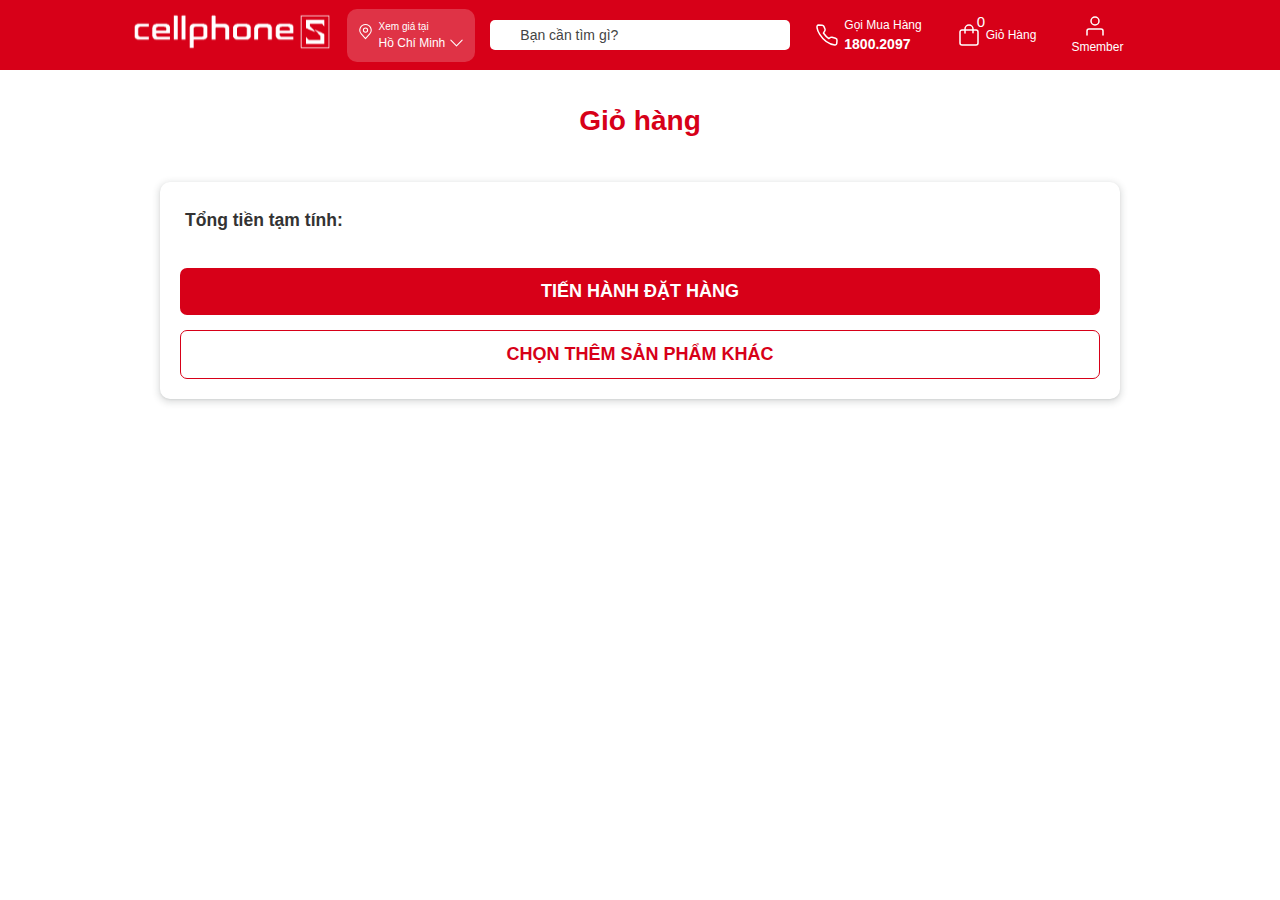
==== cart.html @ a5db36e9 "update code" ====
<!DOCTYPE html>
<html lang="en">
<head>
    <meta charset="UTF-8">
    <meta http-equiv="X-UA-Compatible" content="IE=edge">
    <meta name="viewport" content="width=device-width, initial-scale=1.0">
    <title>Điện thoại di động | Smartphone chính hãng » Giá rẻ</title>

    <link href="https://fonts.googleapis.com/css2?family=Poppins:ital,wght@0,300;0,400;0,500;0,600;0,700;0,900;1,300&display=swap"rel="stylesheet">
    <link rel="stylesheet" href="https://cdnjs.cloudflare.com/ajax/libs/font-awesome/6.1.1/css/all.min.css" integrity="sha512-KfkfwYDsLkIlwQp6LFnl8zNdLGxu9YAA1QvwINks4PhcElQSvqcyVLLD9aMhXd13uQjoXtEKNosOWaZqXgel0g==" crossorigin="anonymous" referrerpolicy="no-referrer" />
    <link rel="stylesheet" href="reset.css">
  
    <link rel="stylesheet" href="style.css">
</head>
<body>
    <div class="overlay"></div>
    <header class="header-wrapper">
        <div class="header wrapper">
            <nav class="nav">
                <div class="logo">
                    <a href="./index.html">
                        <svg stroke="transparent" xmlns="http://www.w3.org/2000/svg" xmlns:xlink="http://www.w3.org/1999/xlink" viewBox="0 0 269.231 50"> <defs> <pattern id="patternLogo" preserveAspectRatio="xMidYMid slice" width="100%" height="100%" viewBox="0 0 530 95"> <image width="530" height="95" xlink:href="[data-uri]"></image> </pattern> </defs> <rect id="header__logo--bg" width="269.231" height="50" fill="url(#patternLogo)"></rect> </svg>
                        <img src="./img/images/small-logo.png" alt="" class="logo-mobile">
                    </a>
                </div>
                <div class="location">
                  <div class="location-icon">
                    <svg width="24" height="24" viewBox="0 0 24 24" fill="none" xmlns="http://www.w3.org/2000/svg"><path d="M6.0325 15.2873L12.0001 22L17.9677 15.2873C22.5447 10.1388 18.8894 2 12.0001 2C5.11079 2 1.45549 10.1388 6.0325 15.2873Z" stroke="#fff" stroke-width="1.5" stroke-linecap="round" stroke-linejoin="round"></path><circle cx="12" cy="10" r="3" stroke="#fff" stroke-width="1.5" stroke-linecap="round" stroke-linejoin="round"></circle></svg>
                  </div>
                  <div class="location-main">
                      <p>Xem giá tại</p>
                      <ul class="location-list">
                        <h4 class="location-current">
                            Hồ Chí minh
                        </h4>
                        <ul class="location-hidden">
                            <li class="location-item active"><a href="#" class="location-link">
                                <i class="fas fa-map-marker-alt"></i>
                                Hồ Chí minh
                            </a></li>
                            <li class="location-item"><a href="#" class="location-link">
                                <i class="fas fa-map-marker-alt"></i>
                                Hà nội
                            </a></li>
                            <li class="location-item"><a href="#" class="location-link">
                                <i class="fas fa-map-marker-alt"></i>
                                bình dương
                            </a></li>
                            <li class="location-item"><a href="#" class="location-link">
                                <i class="fas fa-map-marker-alt"></i>
                                Hải dương
                            </a></li>
                            <li class="location-item"><a href="#" class="location-link">
                                <i class="fas fa-map-marker-alt"></i>
                                hải phòng
                            </a></li>
                        </ul>
                      </ul>
                      <svg class="location-arrow" width="24" height="24" viewBox="0 0 24 24" fill="none" xmlns="http://www.w3.org/2000/svg"><path d="M4 8L12 16L20 8" stroke="#fff" stroke-width="1.5" stroke-linecap="round" stroke-linejoin="round"></path></svg>
                  </div>
                </div>
                <div class="search">
                    <i class="fas fa-search"></i>
                    <input type="text" class="search-input" placeholder="Bạn cần tìm gì?">
                    <i class="fas fa-close btn-close"></i>
                </div>
                <ul class="about">
                    <li class="about-item"><a  class="about-link">
                        <svg width="24" class="about-icon" height="24" viewBox="0 0 24 24" fill="none" xmlns="http://www.w3.org/2000/svg"><path d="M3.51089 2L7.15002 2.13169C7.91653 2.15942 8.59676 2.64346 8.89053 3.3702L9.96656 6.03213C10.217 6.65159 10.1496 7.35837 9.78693 7.91634L8.40831 10.0375C9.22454 11.2096 11.4447 13.9558 13.7955 15.5633L15.5484 14.4845C15.9939 14.2103 16.5273 14.1289 17.0314 14.2581L20.5161 15.1517C21.4429 15.3894 22.0674 16.2782 21.9942 17.2552L21.7705 20.2385C21.6919 21.2854 20.8351 22.1069 19.818 21.9887C6.39245 20.4276 -1.48056 1.99997 3.51089 2Z" stroke="#000" stroke-width="1.5" stroke-linecap="round" stroke-linejoin="round"></path></svg>
                        <div class="about-content">
                            <span>Gọi mua hàng</span>
                            <span><strong>1800.2097</strong></span>
                        </div>
                    </a></li>
                     <li class="about-item">
                        <a  class="about-link bag-container" href="./cart.html">
                            <svg width="24" class="about-icon" height="24" viewBox="0 0 24 24" fill="none" xmlns="http://www.w3.org/2000/svg"><path d="M3 9C3 7.89543 3.89543 7 5 7H19C20.1046 7 21 7.89543 21 9V20C21 21.1046 20.1046 22 19 22H5C3.89543 22 3 21.1046 3 20V9Z" stroke="#000" stroke-width="1.5" stroke-linecap="round" stroke-linejoin="round"></path><path d="M8 10V6C8 3.79086 9.79086 2 12 2V2C14.2091 2 16 3.79086 16 6V9.6888" stroke="#000" stroke-width="1.5" stroke-linecap="round" stroke-linejoin="round"></path></svg>
                            <div class="bag-amount-item">0</div>
                            <div class="about-content">
                                <span>giỏ hàng</span>
                            </div>
                        </a>
                    </li>
                    <li class="about-item about-smember"><a  class="about-link">
                        <svg width="24" class="about-icon" height="24" viewBox="0 0 24 24" fill="none" xmlns="http://www.w3.org/2000/svg"><circle cx="12" cy="7" r="4" stroke="#000" stroke-width="1.5" stroke-linecap="round" stroke-linejoin="round"></circle><path d="M4 21V17C4 15.8954 4.89543 15 6 15H18C19.1046 15 20 15.8954 20 17V21" stroke="#000" stroke-width="1.5" stroke-linecap="round" stroke-linejoin="round"></path></svg>
                        <div class="about-content">
                            Smember
                        </div>
                    </a></li>
                </ul>
                <div class="for-mobile">
                    <i class="fas fa-bars"></i>
                </div>
                <ul class="about about-mobile">
                    <li class="about-item"><a  class="about-link">
                        <svg width="24" class="about-icon" height="24" viewBox="0 0 24 24" fill="none" xmlns="http://www.w3.org/2000/svg"><path d="M3.51089 2L7.15002 2.13169C7.91653 2.15942 8.59676 2.64346 8.89053 3.3702L9.96656 6.03213C10.217 6.65159 10.1496 7.35837 9.78693 7.91634L8.40831 10.0375C9.22454 11.2096 11.4447 13.9558 13.7955 15.5633L15.5484 14.4845C15.9939 14.2103 16.5273 14.1289 17.0314 14.2581L20.5161 15.1517C21.4429 15.3894 22.0674 16.2782 21.9942 17.2552L21.7705 20.2385C21.6919 21.2854 20.8351 22.1069 19.818 21.9887C6.39245 20.4276 -1.48056 1.99997 3.51089 2Z" stroke="#000" stroke-width="1.5" stroke-linecap="round" stroke-linejoin="round"></path></svg>
                        <div class="about-content">
                            <span>Gọi mua hàng</span>
                            <span><strong>1800.2097</strong></span>
                        </div>
                    </a></li>
                    <li class="about-item"><a  class="about-link">
                        <svg class="about-icon"  xmlns="http://www.w3.org/2000/svg" viewBox="0 0 44.22 25.85" height="24"><defs><style>.cls-1,.cls-2,.cls-3{fill:none;stroke:#000;stroke-linecap:round;stroke-linejoin:round;}.cls-1{stroke-width:1.66px;}.cls-2{stroke-width:1.66px;}.cls-3{stroke-width:1.8px;}</style></defs><circle class="cls-1" cx="7.66" cy="22.02" r="3"></circle><circle class="cls-2" cx="24.79" cy="22.02" r="3"></circle><path class="cls-3" d="M28.61,22h4.13a1.44,1.44,0,0,0,1.44-1.44v-6"></path><path class="cls-3" d="M27.12.9H14.82a1.44,1.44,0,0,0-1.44,1.44V20.58A1.44,1.44,0,0,0,14.82,22h6.29"></path><path class="cls-3" d="M10.27,5.92H6.75A2.65,2.65,0,0,0,4.54,7.11L1.33,12A2.64,2.64,0,0,0,.9,13.47v6.46A2.1,2.1,0,0,0,3,22h.75"></path><path class="cls-3" d="M34.18,3.47V2.34A1.44,1.44,0,0,0,32.74.9H25.08"></path><line class="cls-3" x1="43.32" y1="6.97" x2="32.57" y2="6.97"></line><line class="cls-3" x1="40.5" y1="11.05" x2="32.57" y2="11.05"></line><line class="cls-3" x1="42.09" y1="16.33" x2="38.07" y2="16.33"></line></g></g></svg>
                        <div class="about-content">
                            
                            <span>tra cứu</span>
                            <span>đơn hàng</span>
                        </div>
                    </a></li>
                    <li class="about-item about-smember"><a  class="about-link">
                        <svg width="24" class="about-icon" height="24" viewBox="0 0 24 24" fill="none" xmlns="http://www.w3.org/2000/svg"><circle cx="12" cy="7" r="4" stroke="#000" stroke-width="1.5" stroke-linecap="round" stroke-linejoin="round"></circle><path d="M4 21V17C4 15.8954 4.89543 15 6 15H18C19.1046 15 20 15.8954 20 17V21" stroke="#000" stroke-width="1.5" stroke-linecap="round" stroke-linejoin="round"></path></svg>
                        <div class="about-content">
                            Smember
                        </div>
                    </a></li>
                </ul>
            </nav>
        </div>
    </header>
    <div class="wrapper cart-wrapper">
        <main>
            <div class="container">
                <div class="shopping-heading">
                    <h3>Giỏ hàng</h3>
                </div>
                <ul class="shopping-list">
                    
                </ul>
                <div class="actions">
                    <div class="actions-heading">
                        <h3>
                            Tổng tiền tạm tính:
                        </h3>
                        <div class="total-price">
                             
                        </div>
                    </div>
                    <div class="btns">
                        <div class="cart-btn btn-red buy-btn">
                            Tiến hành đặt hàng
                        </div>
                        <a href="./index.html" class="cart-btn btn-white">
                            Chọn thêm sản phẩm khác
                        </a>
                    </div>
                </div>
            </div>
        </main>
        <footer class="footer"></footer>
    </div>

    <script src="./Js/main.js"></script>
    <script src="./Js/cart.js"></script>
</body>

</html>
---- style.css ----
* {
  box-sizing: border-box;
  margin: 0;
  padding: 0;
}

a, input, button {
  font-family: inherit;
  font-size: inherit;
  color: inherit;
  cursor: pointer;
}

li {
  list-style-type: none;
}

html {
  font-size: 62.5%;
  scroll-behavior: smooth;
}
@media screen and (max-width: 1024px) {
  html {
    font-size: 57%;
  }
}
@media screen and (max-width: 768px) {
  html {
    font-size: 53%;
  }
}
@media screen and (max-width: 479px) {
  html {
    font-size: 47%;
  }
}
@media screen and (max-width: 320px) {
  html {
    font-size: 42%;
  }
}

body {
  font-size: 1.5rem;
  font-family: sans-serif;
  line-height: 1.5;
  color: #333333;
}

.wrapper {
  max-width: 1250px;
  padding-left: 2rem;
  padding-right: 2rem;
  margin: 0 auto;
}

.overlay {
  position: fixed;
  top: 0;
  bottom: 0;
  left: 0;
  right: 0;
  width: 100%;
  height: 100%;
  background-color: rgba(0, 0, 0, 0.25);
  z-index: 50;
  display: none;
}
.overlay.active {
  display: block;
}

.logo svg {
  width: 20rem;
  height: 4.5rem;
}

em {
  color: #D70018;
  font-style: italic;
  font-weight: 300;
}

.btn {
  padding: 1rem;
  border-radius: 0.7rem;
  font-size: 1.2rem;
  border: 1px solid #E5E7EB;
  background-color: #F3F4F6;
  box-shadow: rgba(0, 0, 0, 0.05) 0px 0px 0px 1px;
  cursor: pointer;
}

.btn.active {
  border: 1px solid #D70018;
  color: #D70018;
  position: relative;
}
.btn.active::before {
  content: "";
  position: absolute;
  top: -1px;
  left: -1px;
  width: 15px;
  height: 12px;
  border-radius: 0.5rem 0 0.5rem 0;
  background: #D70018;
  background-image: url(./img/checkmark.svg);
  background-size: 50%;
  background-repeat: no-repeat;
  background-position: center;
  color: #ffffff;
  z-index: 100;
}

.slider-btn {
  position: absolute;
  z-index: 10;
  top: 50%;
  transform: translateY(-50%);
  font-size: 2.4rem;
  color: #707070;
  opacity: 0;
  visibility: hidden;
  transition: all 0.3s ease;
}
.slider-btn::before {
  content: "";
  z-index: -1;
  position: absolute;
  width: 7rem;
  height: 7rem;
  border-radius: 50%;
  background-color: #fff;
  top: 50%;
  transform: translateY(-50%);
  box-shadow: rgba(0, 0, 0, 0.12) 0px 1px 3px, rgba(0, 0, 0, 0.24) 0px 1px 2px;
}
.slider-btn i {
  font-weight: 700;
}
.slider-btn-right {
  right: 0.7rem;
}
.slider-btn-right::before {
  right: -4.2rem;
}
.slider-btn-left {
  left: 0.7rem;
}
.slider-btn-left::before {
  left: -4.2rem;
}

.spinner-wrapper {
  position: fixed;
  top: 50%;
  left: 50%;
  transform: translate(-50%, -50%);
  display: none;
}

.spinner-wrapper.active {
  display: block;
}

.spinner-fast {
  width: 4rem;
  height: 4rem;
  border-top: 5px solid #D70018;
  border-right: 5px solid transparent;
  border-radius: 50%;
  animation: spin 0.5s linear infinite;
  z-index: 2000;
}

@keyframes spin {
  100% {
    transform: rotate(360deg);
  }
}
.header-wrapper {
  max-width: 100%;
  background-color: #D70018;
  height: 7rem;
  width: 100%;
  position: fixed;
  top: 0;
  left: 0;
  right: 0;
  z-index: 1000;
}

.header {
  padding: 0.5rem 0;
}
.header .nav {
  display: flex;
  align-items: center;
  justify-content: center;
  height: 6rem;
  color: #fff;
  fill: #fff;
  stroke: #fff;
}
.header .nav > *:not(:last-child) {
  margin-right: 1.5rem;
}
.header .nav .logo-mobile {
  display: none;
}
.header .nav .location {
  background-color: rgba(255, 255, 255, 0.2);
  padding: 1rem;
  padding-right: 3rem;
  border-radius: 10px;
  display: flex;
  align-items: center;
  justify-content: center;
  cursor: pointer;
}
.header .nav .location-icon {
  margin-right: 0.5rem;
}
.header .nav .location-icon svg {
  width: 1.7rem;
  height: 1.7rem;
}
.header .nav .location-main {
  position: relative;
}
.header .nav .location-main p {
  font-size: 1rem;
}
.header .nav .location-list {
  font-size: 1.2rem;
  text-transform: capitalize;
}
.header .nav .location-current {
  font-size: 1.2rem;
  font-weight: 400;
}
.header .nav .location-hidden {
  display: none;
}
.header .nav .location-hidden.active {
  position: absolute;
  left: 50%;
  bottom: -1rem;
  transform: translate(-50%, 100%);
  z-index: 100;
  overflow: hidden;
  min-width: 16rem;
  border-radius: 1rem;
  display: flex;
  flex-direction: column;
  justify-content: center;
  color: #262626;
  background-color: #fff;
  box-shadow: rgba(50, 50, 93, 0.25) 0px 13px 27px -5px, rgba(0, 0, 0, 0.3) 0px 8px 16px -8px;
}
.header .nav .location-hidden.active li {
  padding: 0.5rem 1.5rem;
  transition: all 0.2s ease;
}
.header .nav .location-hidden.active li i {
  margin-right: 0.5rem;
}
.header .nav .location-hidden.active li.active {
  background-color: #FEE2E2;
}
.header .nav .location-hidden.active li:hover {
  background-color: #f5f5f5;
}
.header .nav .location-arrow {
  position: absolute;
  right: -2rem;
  width: 1.7rem;
  font-size: 1.2rem;
  bottom: -3px;
}
.header .nav .search {
  position: relative;
}
.header .nav .search i {
  position: absolute;
  color: #707070;
  top: 50%;
  left: 0.5rem;
  transform: translateY(-50%);
  font-size: 1.8rem;
}
.header .nav .search-input {
  padding: 0.7rem 3rem;
  width: 30rem;
  border: 0;
  border-radius: 0.5rem;
  background-color: #fff;
  color: #333333;
  color: #444;
  font-size: 1.4rem;
}
.header .nav .search-input::placeholder {
  font-size: 1.4rem;
  color: inherit;
}
.header .nav .search-input:focus {
  outline: none;
}
.header .nav .search .btn-close {
  right: 1rem;
  left: unset;
  display: none;
}
.header .nav .search .btn-close.see {
  display: inline-block;
}
.header .nav .about {
  display: flex;
  align-items: center;
}
.header .nav .about-item {
  max-width: 15rem;
  padding: 1rem;
  transition: all 0.2s ease;
  border-radius: 1rem;
}
.header .nav .about-item:not(:last-child) {
  margin-right: 1.5rem;
}
.header .nav .about-item:hover {
  background-color: rgba(255, 255, 255, 0.2);
}
.header .nav .about-link {
  display: flex;
  align-items: center;
  justify-content: center;
  font-size: 1.2rem;
  text-transform: capitalize;
}
.header .nav .about-link svg {
  margin-right: 0.5rem;
}
.header .nav .about-link svg path, .header .nav .about-link svg circle, .header .nav .about-link svg line {
  stroke: #fff;
}
.header .nav .about-content span {
  display: block;
}
.header .nav .about-content span strong {
  font-size: 1.4rem;
}
.header .nav .about-smember .about-link {
  display: flex;
  flex-direction: column;
}
.header .nav .for-mobile {
  display: none;
}
.header .nav .for-mobile i {
  font-size: 3rem;
}
.header .nav .about-mobile {
  display: none;
}
@media screen and (max-width: 1180px) {
  .header .nav .location {
    order: 1;
  }
  .header .nav .location,
.header .nav .about > *:not(:nth-child(2)) {
    display: none;
  }
  .header .nav .for-mobile {
    display: inline-block;
    z-index: 2000;
    order: 2;
  }
  .header .nav .about-mobile {
    display: flex;
    flex-direction: column;
    align-items: flex-start;
    position: absolute;
    top: 0;
    bottom: 0;
    right: 0;
    z-index: 0;
    padding-top: 7rem;
    padding-left: 5rem;
    width: 55vw;
    height: 100vh;
    background-color: #1abc9c;
    opacity: 0;
    visibility: hidden;
    transform: translateX(150%);
    transition: all 0.4s ease;
  }
  .header .nav .about-mobile .about-item {
    max-width: 100%;
    display: block;
  }
  .header .nav .about-mobile .about-item:not(:last-child) {
    margin-bottom: 2rem;
  }
  .header .nav .about-mobile .about-item .about-link {
    font-size: 1.8rem;
  }
  .header .nav .about-mobile .about-item .about-link span {
    display: inline-block;
  }
  .header .nav .about-mobile .about-item .about-link span strong {
    margin-left: 2rem;
  }
  .header .nav .about-mobile .about-smember .about-link {
    flex-direction: row;
  }
  .header .nav .about-mobile svg {
    margin-right: 2rem;
  }
  .header .nav .about-mobile.active {
    opacity: 1;
    visibility: visible;
    transform: translateX(0%);
    transition: all 0.4s ease;
  }
}
@media screen and (max-width: 768px) {
  .header .nav .logo-mobile {
    display: inline-block;
    object-fit: cover;
    height: 4.5rem;
  }
  .header .nav .logo svg {
    display: none;
  }
}
@media screen and (max-width: 479px) {
  .header .nav .location {
    display: none;
  }
  .header .nav .search {
    justify-self: flex-start;
  }
}
@media screen and (max-width: 1180px) {
  .header .nav {
    justify-content: space-around;
  }
}

.bag-container {
  position: relative;
}

.bag-amount-item {
  position: absolute;
  top: -12px;
  left: 20px;
  font-size: 15px;
  font-weight: 500;
}

.sliders {
  display: flex;
  justify-content: space-between;
  align-items: center;
  margin-top: 10rem;
  margin-bottom: 3rem;
}

.slider {
  width: calc(50% - 0.5rem);
  display: flex;
  align-items: center;
  position: relative;
  box-shadow: rgba(0, 0, 0, 0.24) 0px 3px 8px;
  border-radius: 1rem;
}
.slider-container {
  border-radius: 1rem;
}
.slider-img {
  border-radius: 1rem;
}
.slider-img img {
  width: 100%;
}
.slider:hover .slider-btn {
  transition: all 0.3s ease;
  opacity: 1;
  visibility: visible;
  box-shadow: rgba(0, 0, 0, 0.24) 0px 3px 8px;
}

@media screen and (max-width: 768px) {
  .slider {
    width: 100%;
  }

  .slider2 {
    display: none;
  }
}
.brand {
  margin-top: 2rem;
  margin-bottom: 2rem;
}
.brand-item {
  padding: 0 1rem;
  border: 1px solid #eee;
  border-radius: 1rem;
  box-shadow: rgba(0, 0, 0, 0.1) 0px 1px 3px 0px, rgba(0, 0, 0, 0.06) 0px 1px 2px 0px;
  margin-bottom: 0.3rem;
  height: 4rem;
  display: inline-flex;
  justify-content: center;
  align-items: center;
}
.brand-item:not(:last-child) {
  margin-right: 1.5rem;
}
.brand-item.active {
  border: 1px solid #D70018;
}
.brand-item:last-child {
  font-size: 1.6rem;
  line-height: 0;
  overflow: hidden;
  font-weight: 300;
}
.brand-item:last-child h3 {
  height: 1.7rem;
}
.brand-img {
  height: 1.7rem;
}

.sale {
  background-image: url(./img/someThings/fs-bgs.png);
  background-size: cover;
  background-position: center;
  width: 100%;
  border-radius: 1rem;
  padding-top: 2rem;
  margin: 0 auto;
  margin-bottom: 5rem;
  border: 1px solid #E5E7EB;
}
.sale-header {
  display: flex;
  align-items: center;
  justify-content: space-between;
  color: #fff;
  margin-left: 1.5rem;
  margin-right: 1.5rem;
}
.sale-header > * {
  width: 30%;
}
.sale-header-img .sale-img-mobile {
  display: none;
}
@media screen and (max-width: 600px) {
  .sale-header-img .sale-img {
    display: none;
  }
  .sale-header-img .sale-img-mobile {
    display: inline-block;
  }
}
.sale-header-countdown div {
  display: flex;
  align-items: center;
  justify-content: center;
  min-width: max-content;
  font-size: 1.4rem;
}
.sale-header-countdown p {
  text-transform: capitalize;
  min-width: max-content;
}
.sale-header-countdown ul {
  display: flex;
  align-items: center;
}
.sale-header-countdown ul li {
  color: #fff;
  font-size: 1.3rem;
}
.sale-header-countdown ul li span {
  color: #000;
  background-color: #fff;
  border-radius: 0.5rem;
  margin: 0 0.5rem;
  padding: 0.4rem 0.6rem;
  font-weight: 600;
}
.sale-header-more {
  text-transform: capitalize;
  font-weight: 600;
  font-size: 1.4rem;
  text-align: end;
}
.sale-header-more-mobile {
  display: none;
}
@media screen and (max-width: 600px) {
  .sale-header-more {
    display: none;
  }
  .sale-header-more-mobile {
    display: unset;
    margin-top: 1rem;
  }
  .sale-header-countdown {
    display: flex;
    flex-direction: column;
    align-items: flex-end;
    width: 100%;
  }
}
.sale-container {
  padding: 0.3rem;
  padding-top: 0;
  width: 100%;
  position: relative;
}
.sale-list {
  padding-top: 2rem;
}
.sale .phoneSale {
  min-width: 20rem;
  min-height: 32rem;
  position: relative;
  margin: 1rem;
  padding: 1.5rem;
  padding-top: 3.5rem;
  display: flex;
  flex-direction: column;
  align-items: flex-start;
  justify-content: flex-start;
  border-radius: 1rem;
  background-color: #fff;
  cursor: pointer;
  box-shadow: rgba(0, 0, 0, 0.05) 0px 6px 24px 0px, rgba(0, 0, 0, 0.08) 0px 0px 0px 1px;
  transition: all 0.3s ease;
}
.sale .phoneSale-sale-per {
  position: absolute;
  top: 0;
  left: -0.4rem;
  width: 40%;
}
.sale .phoneSale-sale-per p {
  text-transform: capitalize;
  font-weight: 700;
  font-size: 1.2rem;
  color: #fff;
  position: absolute;
  top: 45%;
  left: 1.5rem;
  transform: translateY(-50%);
  line-height: 0;
}
.sale .phoneSale-sale-per img {
  width: 8rem;
}
.sale .phoneSale-img {
  object-fit: cover;
  width: 100%;
}
.sale .phoneSale-name {
  text-transform: capitalize;
  font-weight: 700;
  font-size: 1.4rem;
  margin-bottom: 1.5rem;
  margin-top: 2rem;
  margin-bottom: auto;
}
.sale .phoneSale-option {
  display: flex;
  flex-wrap: wrap;
}
@media screen and (max-width: 500px) {
  .sale .phoneSale-option {
    justify-content: center;
  }
}
.sale .phoneSale-option .btn {
  padding: 0.3rem;
  border-radius: 0.5rem;
  margin-bottom: 1rem;
}
.sale .phoneSale-option .btn:not(:last-child) {
  margin-right: 1rem;
}
.sale .phoneSale-price {
  font-size: 1.5rem;
  display: flex;
  align-items: center;
  margin-top: auto;
}
.sale .phoneSale-price-sale {
  color: #D70018;
  font-weight: 600;
  margin-right: 1rem;
}
.sale .phoneSale-price-old {
  text-decoration: line-through;
  font-weight: 300;
  font-size: 1.3rem;
}
.sale .phoneSale:hover {
  transform: scale(1.03);
  box-shadow: 0 2px 12px 0 rgba(0, 0, 0, 0.3);
}
.sale:hover .slider-btn {
  transition: all 0.3s ease;
  opacity: 1;
  visibility: visible;
  box-shadow: rgba(0, 0, 0, 0.24) 0px 3px 8px;
}

.filter, .sort {
  margin-bottom: 2rem;
}
.filter h3, .sort h3 {
  font-weight: 600;
  font-size: 1.8rem;
  text-transform: capitalize;
  margin-bottom: 1rem;
}
.filter-list, .sort-list {
  display: flex;
  align-items: center;
  flex-wrap: wrap;
}
.filter-item, .filter .remove-all, .sort-item, .sort .remove-all {
  position: relative;
  width: max-content;
  border-radius: 1rem;
  margin-bottom: 1.5rem;
}
.filter-item:not(:last-child), .filter .remove-all:not(:last-child), .sort-item:not(:last-child), .sort .remove-all:not(:last-child) {
  margin-right: 1.5rem;
}
.filter-name, .sort-name {
  font-weight: 300;
  text-transform: capitalize;
  font-size: 1.2rem;
  display: inline-block;
}
.filter-box, .sort-box {
  position: absolute;
  top: 5.5rem;
  background-color: #fff;
  border: 1px solid #E5E7EB;
  width: 40rem;
  height: auto;
  border-radius: 1rem;
  z-index: 100;
  padding: 0.5rem;
  box-shadow: rgba(50, 50, 93, 0.25) 0px 13px 27px -5px, rgba(0, 0, 0, 0.3) 0px 8px 16px -8px;
  display: none;
}
.filter-box-item, .sort-box-item {
  margin: 0.5rem;
  width: max-content;
  display: inline-block;
  min-width: none;
}
.filter-box-link, .sort-box-link {
  text-transform: capitalize;
  font-weight: 400;
}
.filter-box::before, .sort-box::before {
  content: "";
  width: 0;
  height: 0;
  position: absolute;
  top: -10px;
  left: calc(50% - 7px);
  border-bottom: 9px solid #dee2e6;
  border-left: 9px solid transparent;
  border-right: 9px solid transparent;
  z-index: 1;
}
.filter-box::after, .sort-box::after {
  content: "";
  width: 0;
  height: 0;
  position: absolute;
  top: -9px;
  left: calc(50% - 7px);
  border-bottom: 9px solid #ffffff;
  border-left: 9px solid transparent;
  border-right: 9px solid transparent;
  z-index: 1;
}
.filter-box-right, .sort-box-right {
  right: 0;
}
.filter-box-right::after, .filter-box-right::before, .sort-box-right::after, .sort-box-right::before {
  left: unset;
  right: 1.5rem;
}
.filter-box-left, .sort-box-left {
  left: 0;
}
.filter-box-left::after, .filter-box-left::before, .sort-box-left::after, .sort-box-left::before {
  left: 1.5rem;
}
.filter-box-center, .sort-box-center {
  transform: translateX(-50%);
  left: 50%;
}
.filter-item.active, .sort-item.active {
  box-shadow: rgba(0, 0, 0, 0.1) 0px 10px 15px -3px, rgba(0, 0, 0, 0.05) 0px 4px 6px -2px;
}
.filter-item.active p.btn, .sort-item.active p.btn {
  color: #D70018;
  border: 1px solid #D70018;
}
.filter-item.active .filter-box, .sort-item.active .filter-box {
  display: block;
}

.remove-all.active {
  box-shadow: rgba(0, 0, 0, 0.1) 0px 10px 15px -3px, rgba(0, 0, 0, 0.05) 0px 4px 6px -2px;
}
.remove-all.active p.btn {
  color: #D70018;
  border: 1px solid #D70018;
}

.filtering {
  display: none;
}

.phones {
  width: 100%;
  display: flex;
  flex-wrap: wrap;
  justify-content: center;
}
.phones .phone {
  max-width: 23rem;
  min-height: 35rem;
  border-radius: 1rem;
  margin-bottom: 1.5rem;
  padding: 3.5rem 1rem 1.5rem 1rem;
  display: flex;
  flex-direction: column;
  align-items: flex-start;
  flex-wrap: wrap;
  position: relative;
  background-color: #fff;
  box-shadow: rgba(0, 0, 0, 0.05) 0px 6px 24px 0px, rgba(0, 0, 0, 0.08) 0px 0px 0px 1px;
  cursor: pointer;
  transition: all 0.3s ease;
}
@media screen and (max-width: 500px) {
  .phones .phone {
    align-items: center;
  }
}
.phones .phone:not(:last-child) {
  margin-right: 1rem;
}
.phones .phone-sale-per {
  position: absolute;
  top: 0;
  left: -0.4rem;
  width: 40%;
}
.phones .phone-sale-per p {
  text-transform: capitalize;
  font-weight: 700;
  font-size: 1.2rem;
  line-height: 0;
  position: absolute;
  top: 45%;
  left: 1.5rem;
  transform: translateY(-50%);
  color: #fff;
}
.phones .phone-sale-per img {
  width: 8rem;
}
.phones .phone-img {
  object-fit: cover;
  width: 100%;
  min-width: 21rem;
  height: 60%;
  font-size: 1.2rem;
  color: gray;
  font-style: italic;
}
.phones .phone-name {
  text-transform: capitalize;
  font-weight: 700;
  font-size: 1.4rem;
  margin-bottom: 1.5rem;
  margin-top: 2rem;
  height: 10%;
}
.phones .phone-option {
  display: flex;
  align-items: center;
  flex-wrap: wrap;
  margin-bottom: auto;
}
@media screen and (max-width: 500px) {
  .phones .phone-option {
    justify-content: center;
  }
}
.phones .phone-option .btn {
  padding: 0.3rem;
  border-radius: 0.5rem;
  margin-bottom: 1rem;
}
.phones .phone-option .btn:not(:last-child) {
  margin-right: 1rem;
}
.phones .phone-price {
  font-size: 1.5rem;
  margin-top: auto;
  display: flex;
  align-items: center;
}
.phones .phone-price-sale {
  color: #D70018;
  font-weight: 600;
  margin-right: 1rem;
}
.phones .phone-price-old {
  text-decoration: line-through;
  font-weight: 300;
  font-size: 1.3rem;
}
.phones .phone-rate {
  margin-top: 0.5rem;
  font-size: 1.2rem;
  display: flex;
  align-items: center;
}
.phones .phone-stars {
  color: #F59E0B;
  margin-right: 1rem;
}
.phones .phone:hover {
  transform: scale(1.03);
  box-shadow: 0 2px 12px 0 rgba(0, 0, 0, 0.3);
}
@media screen and (max-width: 500px) {
  .phones .phone {
    max-width: 100%;
    width: 100%;
  }
}

.phonePage-name-wrapper {
  border-bottom: 1px solid #D1D5DB;
}
.phonePage-name {
  margin-top: 8.5rem;
  display: flex;
  align-items: center;
  justify-content: space-between;
  padding-bottom: 1rem;
}
.phonePage-name h1 {
  font-size: 1.8rem;
  font-weight: 700;
  color: #333333;
  text-transform: capitalize;
  margin-right: 1rem;
}
.phonePage-name .stars-wrapper {
  display: flex;
  align-items: center;
}
.phonePage-name .stars-wrapper .stars {
  color: #F59E0B;
  font-size: 1.2rem;
  display: flex;
  align-items: center;
  margin-right: 1rem;
}
.phonePage-name .stars-wrapper .stars i {
  margin: 0 0.2rem;
}
.phonePage-name .stars-wrapper .comment {
  color: #707070;
  font-weight: 300;
  font-size: 1.3rem;
}

.main {
  display: flex;
  align-items: flex-start;
  justify-content: space-between;
  margin-top: 2.5rem;
}
.main > * {
  width: calc(33.33% - 15px);
}
@media screen and (max-width: 930px) {
  .main {
    justify-content: space-between;
    flex-direction: column;
  }
  .main > * {
    width: 100%;
  }
  .main > *:not(:last-child) {
    margin-bottom: 5rem;
  }
}

.gallery-main {
  border: 1px solid #E5E7EB;
  border-radius: 1rem;
  max-width: 40rem;
  max-height: 40rem;
  margin-bottom: 1.5rem;
}
.gallery-img img {
  padding: 2rem;
}
.gallery-thumb {
  width: 100%;
  height: 20%;
  max-width: 45rem !important;
}
.gallery-thumb .swiper-slide {
  width: 25%;
  height: 100%;
  opacity: 0.6;
}
.gallery-thumb .swiper-slide-thumb-active {
  opacity: 1;
  border: 1px solid #D70018 !important;
  box-shadow: rgba(99, 99, 99, 0.2) 0px 2px 8px 0px;
}
.gallery-thumb .gallery-img {
  border: 1px solid #E5E7EB;
  border-radius: 0.5rem;
  display: flex;
  justify-content: center;
  align-items: center;
}
.gallery-thumb .gallery-img img {
  padding: 0;
  object-fit: cover;
  width: 100%;
  height: 100%;
  border-radius: 1rem;
  padding: 0.5rem;
}

.phonePage-info {
  margin-top: 2rem;
  margin-bottom: 2rem;
  display: flex;
  align-items: center;
}
@media screen and (max-width: 930px) {
  .phonePage-info {
    justify-content: center;
  }
}
.phonePage-info h3 {
  font-size: 2rem;
  font-weight: 700;
  color: #D70018;
}
.phonePage-info p {
  font-size: 1.5rem;
  font-weight: 300;
  text-decoration: line-through;
  color: #707070;
  margin-left: 0.7rem;
}
.phonePage-option {
  width: 100%;
  margin-bottom: 1rem;
  display: flex;
  align-items: center;
  flex-wrap: wrap;
}
@media screen and (max-width: 930px) {
  .phonePage-option {
    justify-content: center;
  }
}
.phonePage-option-btn {
  min-width: 10rem;
  display: flex;
  flex-direction: column;
  align-items: center;
  justify-content: center;
  padding: 0.5rem;
  margin-bottom: 1rem;
}
.phonePage-option-btn:not(:last-child) {
  margin-right: 1rem;
}
.phonePage-option-btn h3 {
  text-transform: capitalize;
}
.phonePage-color {
  margin-bottom: 2rem;
}
@media screen and (max-width: 930px) {
  .phonePage-color {
    justify-content: center;
    display: flex;
    flex-direction: column;
    align-items: center;
  }
}
.phonePage-color .color-heading {
  font-size: 1.4rem;
  margin-bottom: 1rem;
}
.phonePage-color .color-content {
  width: 100%;
  margin-bottom: 1rem;
  display: flex;
  align-items: center;
  flex-wrap: wrap;
}
@media screen and (max-width: 930px) {
  .phonePage-color .color-content {
    justify-content: center;
  }
}
.phonePage-color-btn {
  min-width: 10rem;
  padding: 0.5rem;
  margin-bottom: 1rem;
  display: flex;
  justify-content: center;
  align-items: center;
  flex-direction: column;
}
.phonePage-color-btn:not(:last-child) {
  margin-right: 1rem;
}
.phonePage-color-btn h3 {
  text-transform: capitalize;
}
.phonePage-action .action-buynow {
  width: 100%;
}
.phonePage-action .action-buynow .btn-red {
  background-image: linear-gradient(#f52f32, #e11b1e);
  width: 100%;
  padding: 0.5rem;
  border-radius: 1rem;
  display: flex;
  align-items: center;
  justify-content: center;
  flex-direction: column;
  color: #fff;
  transition: all 0.2s ease;
}
.phonePage-action .action-buynow .btn-red:hover {
  box-shadow: rgba(0, 0, 0, 0.1) 0px 20px 25px -5px, rgba(0, 0, 0, 0.04) 0px 10px 10px -5px;
}
.phonePage-action .action-buynow .btn-red:active {
  transform: scale(1.003);
}
.phonePage-action .action-buynow .btn-red h3 {
  text-transform: capitalize;
  font-size: 1.6rem;
}
.phonePage-action .action-buynow .btn-red span {
  text-transform: capitalize;
  font-size: 1.2rem;
}
.phonePage-action .action-group {
  width: 100%;
  display: flex;
  align-items: center;
  justify-content: space-between;
  margin-top: 1rem;
}
.phonePage-action .action-group .btn-blue {
  width: calc(50% - 5px);
  background-color: #277cea;
  color: #fff;
  padding: 0.5rem;
  border-radius: 1rem;
  box-shadow: rgba(0, 0, 0, 0.1) 0px 20px 25px -5px, rgba(0, 0, 0, 0.04) 0px 10px 10px -5px;
  display: flex;
  align-items: center;
  justify-content: center;
  flex-direction: column;
  transition: all 0.2s ease;
}
.phonePage-action .action-group .btn-blue:hover {
  box-shadow: rgba(0, 0, 0, 0.1) 0px 20px 25px -5px, rgba(0, 0, 0, 0.04) 0px 10px 10px -5px;
}
.phonePage-action .action-group .btn-blue:active {
  transform: scale(1.005);
}
.phonePage-action .action-group .btn-blue h3 {
  text-transform: capitalize;
  font-size: 1.6rem;
}
.phonePage-action .action-group .btn-blue span {
  text-transform: capitalize;
  font-size: 1.2rem;
}
.phonePage-box {
  border-radius: 1rem;
  border: 1px solid #E5E7EB;
  overflow: hidden;
  margin-top: 3rem;
}
.phonePage-box:not(:last-child) {
  margin-bottom: 2rem;
}
.phonePage-box-name {
  background-color: #D1D5DB;
  text-transform: uppercase;
  padding: 1rem;
  font-size: 1.4rem;
}
.phonePage-content {
  padding: 0.5rem 1rem;
}
.phonePage-content-item {
  display: flex;
  align-items: flex-start;
}
.phonePage-content-item:not(:last-child) {
  margin-bottom: 1rem;
}
.phonePage-content-item i {
  background-color: #2BA832;
  padding: 0.4rem;
  border-radius: 50%;
  color: #fff;
  margin-right: 0.5rem;
  font-size: 0.8rem;
}
.phonePage-content-item p {
  font-size: 1.2rem;
}

.information {
  border-radius: 1rem;
  border: 1px solid #E5E7EB;
  overflow: hidden;
}
.information:not(:last-child) {
  margin-bottom: 2rem;
}
.information-heading {
  text-transform: uppercase;
  padding: 1rem;
  font-size: 1.5rem;
}
.information-content {
  margin: 0 0.5rem;
  margin-bottom: 1.5rem;
}
.information-content-item {
  display: flex;
  align-items: center;
  justify-content: space-between;
  font-size: 1.3rem;
  padding: 0.5rem 1rem;
  margin: 0 0.5rem;
  border-radius: 0.2rem;
}
.information-content-item:nth-child(even) {
  border: 1px solid transparent;
  transition: all 0.3s ease;
}
.information-content-item:nth-child(even):hover {
  background-color: transparent;
  border: 1px solid #D1D5DB;
}
.information-content-item:nth-child(odd) {
  background-color: #F2F2F2;
  border: 1px solid transparent;
  transition: all 0.3s ease;
}
.information-content-item:nth-child(odd):hover {
  background-color: transparent;
  border: 1px solid #D1D5DB;
}
.information-content-name {
  width: 35%;
}
.information-content-value {
  width: 60%;
}

.cart-wrapper {
  margin-left: auto;
  margin-right: auto;
  max-width: 1000px;
  padding-top: 100px;
  padding-bottom: 50px;
}

.shopping-heading {
  color: #D70018;
  font-size: 2.4rem;
  text-align: center;
  margin-bottom: 15px;
}

.shopping-list {
  display: flex;
  justify-content: center;
  align-items: center;
  flex-direction: column;
}

.shopping-item {
  box-shadow: 0 1px 2px 0 rgba(60, 64, 67, 0.1), 0 2px 6px 2px rgba(60, 64, 67, 0.15);
  background-color: #fff;
  display: flex;
  justify-content: flex-start;
  align-items: flex-start;
  width: 100%;
  padding: 10px 5px;
  border-radius: 10px;
  position: relative;
}

.remove-btn {
  position: absolute;
  font-size: 26px;
  font-weight: 700;
  color: #D70018;
  top: 10px;
  right: 20px;
  cursor: pointer;
}

.shopping-item:not(:last-child) {
  margin-bottom: 20px;
}

.message {
  font-size: 26px;
  text-align: center;
  margin: 20px 0;
}

.item-content {
  margin-top: 25px;
}

.item-img {
  padding: 10px;
  padding-right: 50px;
}
.item-img img {
  width: 220px;
  height: 175px;
}

.item-name {
  font-weight: 600;
  font-size: 1.8rem;
}

.item-price {
  color: #D70018;
  font-weight: 600;
  font-size: 1.8rem;
}

.amount {
  display: flex;
  justify-content: flex-start;
  align-items: center;
}

.input-container {
  width: 85px;
  margin-left: 15px;
  padding: 2px 0;
  border: 1px solid #e5e7eb;
  border-radius: 3px;
  color: #333333;
  display: flex;
  justify-content: center;
  align-items: center;
  text-align: center;
  font-size: 1.8rem;
}

.input-container > * {
  width: 33.33%;
  display: flex;
  justify-content: center;
  align-items: center;
}

.input-action {
  cursor: pointer;
}

.amount-input:focus {
  outline: none;
}

.amount-input {
  text-align: center;
  font-size: inherit;
  border: 0;
  cursor: auto;
}

.actions {
  margin-top: 25px;
  box-shadow: 0 1px 2px 0 rgba(60, 64, 67, 0.1), 0 2px 6px 2px rgba(60, 64, 67, 0.15);
  background-color: #fff;
  width: 100%;
  padding: 20px;
  border-radius: 10px;
}

.actions-heading {
  display: flex;
  justify-content: space-between;
  align-items: center;
  padding: 5px;
  margin-bottom: 10px;
}

.total-price {
  font-weight: 700;
  font-size: 20px;
  color: #D70018;
}

.btns {
  font-weight: 700;
  text-transform: uppercase;
  text-align: center;
}

.cart-btn {
  display: block;
  padding: 10px 0;
  cursor: pointer;
  border-radius: 7px;
  font-size: 18px;
  margin-left: auto;
  margin-right: auto;
}

.btn-red {
  margin-top: 30px;
  background-color: #D70018;
  color: #fff;
  margin-bottom: 15px;
}

.btn-white {
  border: 1px solid #D70018;
  color: #D70018;
  transition: all 0.3s ease;
}

.btn-white:hover {
  transition: all 0.3s ease;
  background-color: #D70018;
  color: #fff;
}
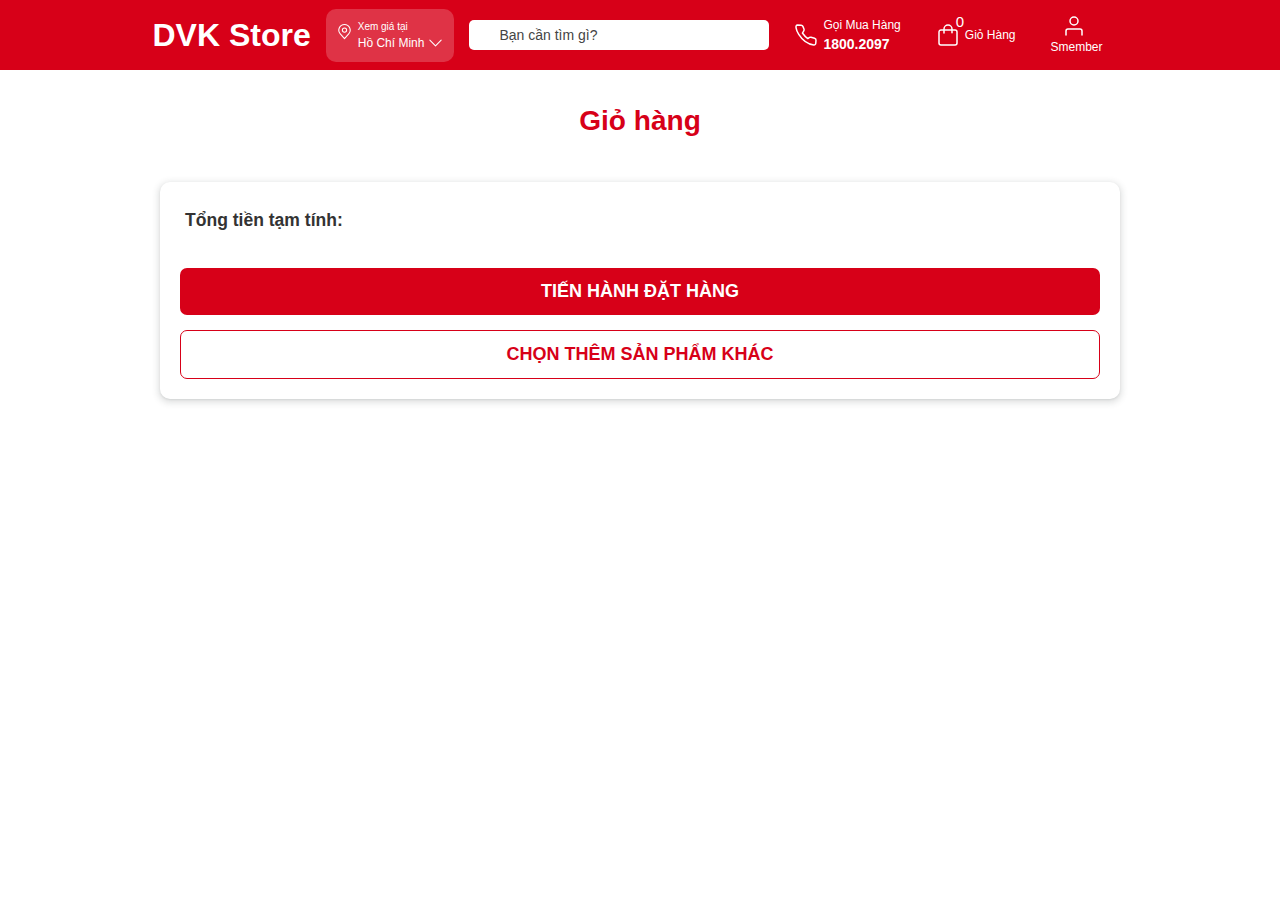
==== commit 5930faf8: "asd" ====
--- a/cart.html
+++ b/cart.html
@@ -18,9 +18,8 @@
         <div class="header wrapper">
             <nav class="nav">
                 <div class="logo">
-                    <a href="./index.html">
-                        <svg stroke="transparent" xmlns="http://www.w3.org/2000/svg" xmlns:xlink="http://www.w3.org/1999/xlink" viewBox="0 0 269.231 50"> <defs> <pattern id="patternLogo" preserveAspectRatio="xMidYMid slice" width="100%" height="100%" viewBox="0 0 530 95"> <image width="530" height="95" xlink:href="[data-uri]"></image> </pattern> </defs> <rect id="header__logo--bg" width="269.231" height="50" fill="url(#patternLogo)"></rect> </svg>
-                        <img src="./img/images/small-logo.png" alt="" class="logo-mobile">
+                    <a href="./index.html" style="font-size: 32px; font-weight : 700">
+                        DVK Store
                     </a>
                 </div>
                 <div class="location">
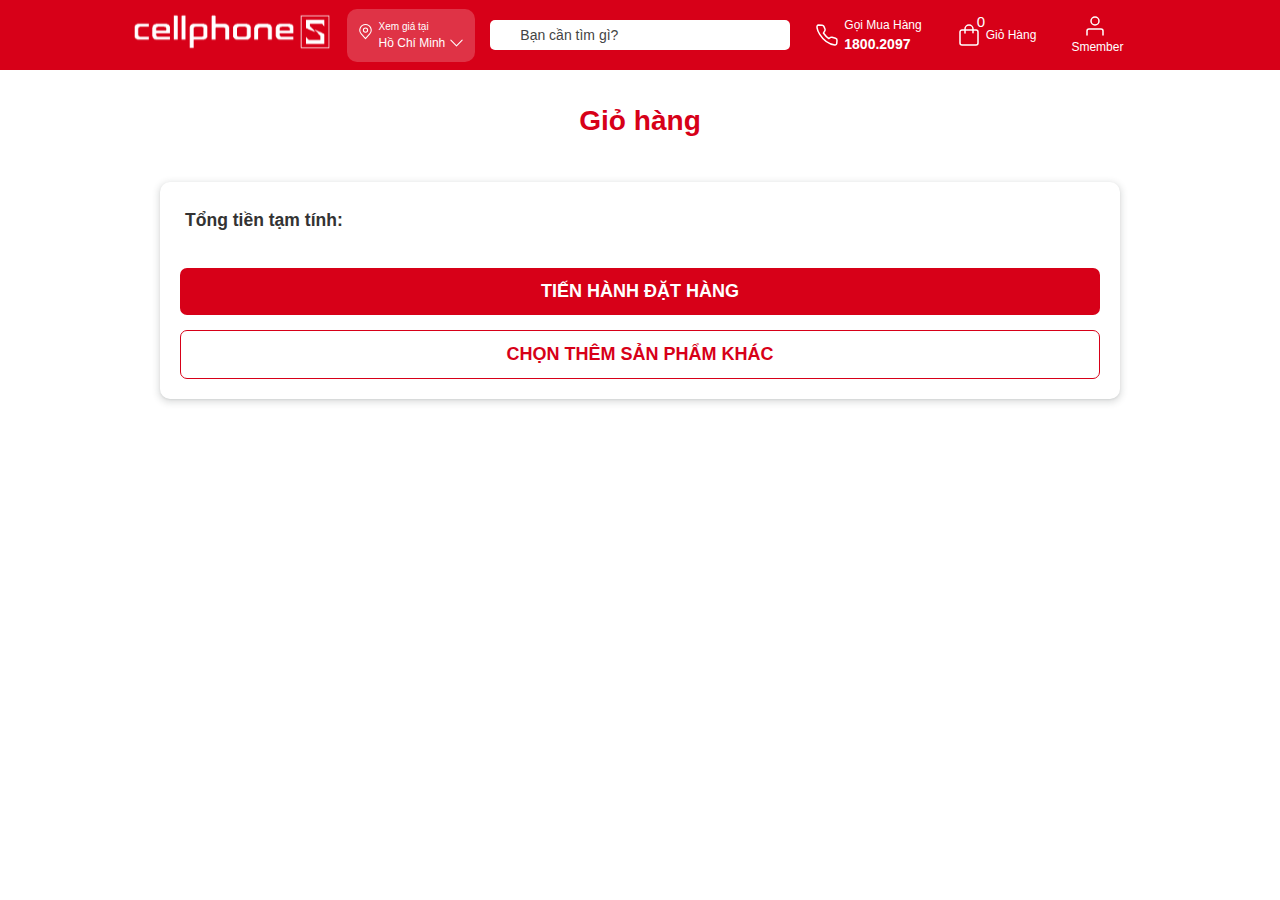
==== commit a2837bc4: "update logo" ====
--- a/cart.html
+++ b/cart.html
@@ -18,8 +18,9 @@
         <div class="header wrapper">
             <nav class="nav">
                 <div class="logo">
-                    <a href="./index.html" style="font-size: 32px; font-weight : 700">
-                        DVK Store
+                    <a href="./index.html">
+                        <svg stroke="transparent" xmlns="http://www.w3.org/2000/svg" xmlns:xlink="http://www.w3.org/1999/xlink" viewBox="0 0 269.231 50"> <defs> <pattern id="patternLogo" preserveAspectRatio="xMidYMid slice" width="100%" height="100%" viewBox="0 0 530 95"> <image width="530" height="95" xlink:href="[data-uri]"></image> </pattern> </defs> <rect id="header__logo--bg" width="269.231" height="50" fill="url(#patternLogo)"></rect> </svg>
+                        <img src="./img/images/small-logo.png" alt="" class="logo-mobile">
                     </a>
                 </div>
                 <div class="location">
